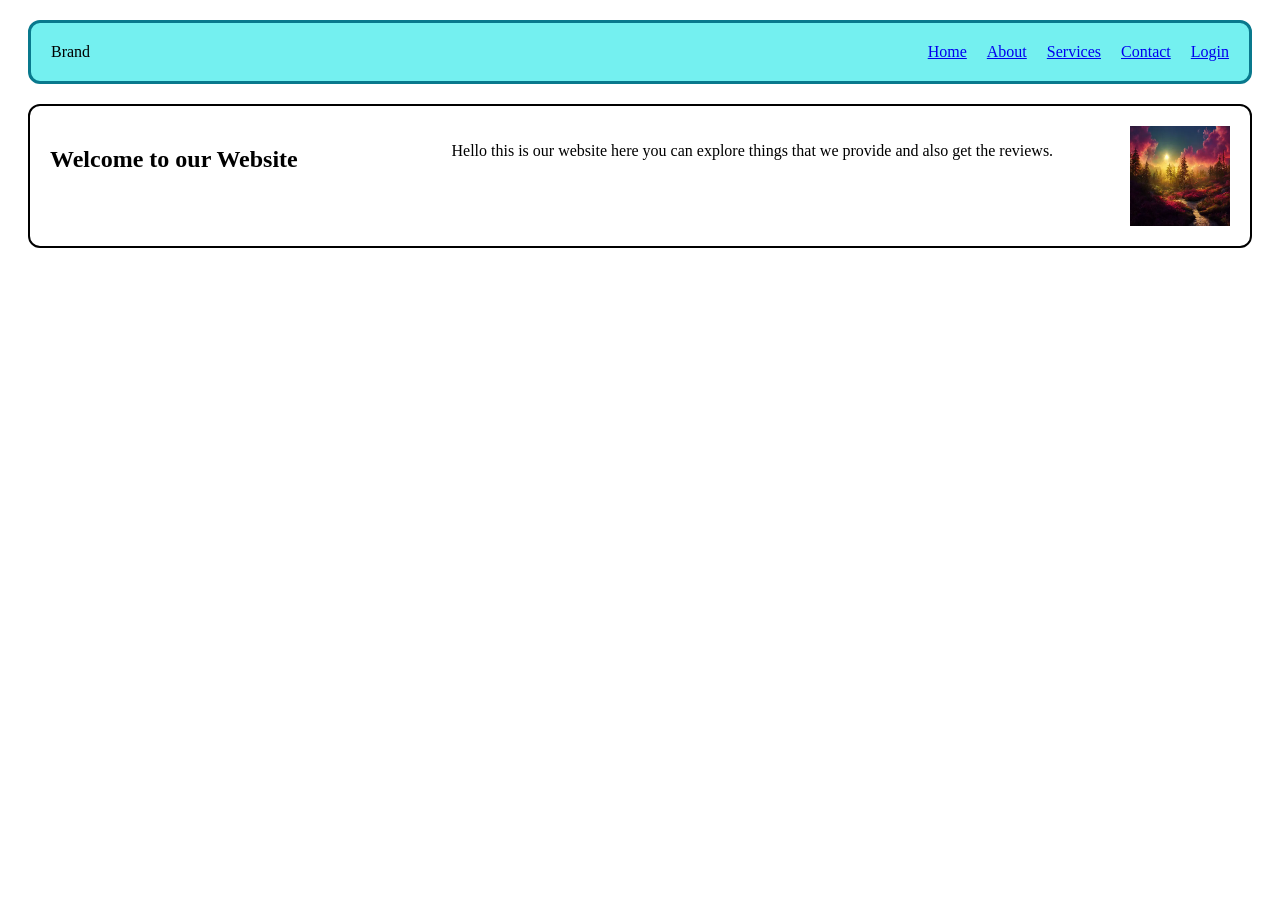
==== Day 9/Class/index.html @ b95fe198 "Day 9 Made NEVBAR for my website" ====
<!DOCTYPE html>
<html lang="en">
<head>
    <link rel="stylesheet" href="style.css">
    <meta charset="UTF-8">
    <meta name="viewport" content="width=device-width, initial-scale=1.0">
    <title>Day 9</title>
</head>
<body>

    <nav class="navbar">
        <div class="brand">Brand</div>
        <div class="nav-links">
            <a href="#">Home</a>
            <a href="#">About</a>
            <a href="#">Services</a>
            <a href="#">Contact</a>
            <a href="#">Login</a>
        </div>
    </nav>

    <nav class="section-a">
        <h1>Welcome to our Website</h1><br>
        <p>Hello this is our website here you can explore things that we provide and also get the reviews.</p>
        <img src="image/360_F_541392016_E88Qp4ohHwTuNdNHpSIBI7heYO2L4Gb2.webp" height="100px" width="100px">
    </nav>
</body>
</html>
---- Day 9/Class/style.css ----
.navbar{
    display: flex;
    justify-content: space-between;
    align-items: center;
    background-color: rgb(116, 240, 240);
    border: 3px solid rgb(9, 121, 141);
    border-radius: 12px;
    padding: 20px;
    margin: 20px;
}
.nav-links{
    display: flex;
    gap: 20px;
}
.section-a{
    display: flex;
    justify-content: space-between;
    border: 2px solid black;
    border-radius: 12px;
    padding: 20px;
    margin: 20px;
}
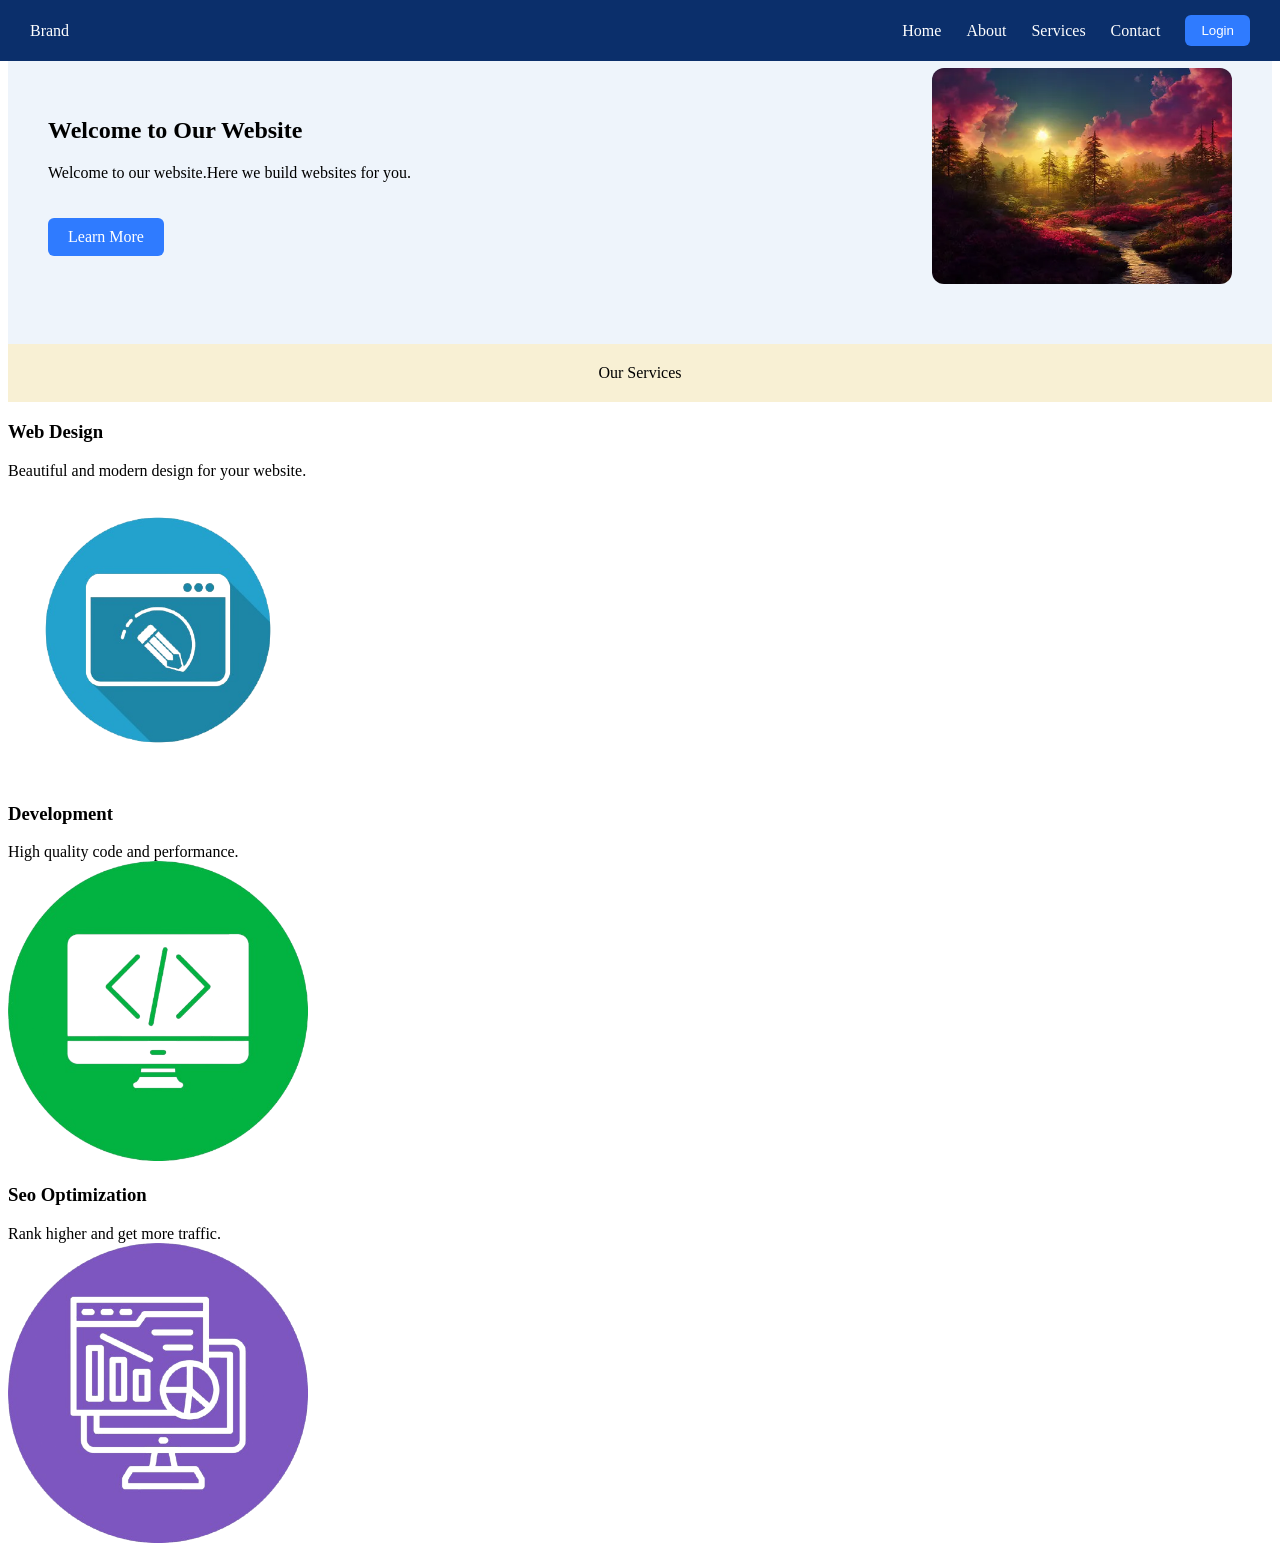
==== commit 68f4bc37: "Fixed navbar" ====
--- a/Day 9/Class/index.html
+++ b/Day 9/Class/index.html
@@ -15,14 +15,42 @@
             <a href="#">About</a>
             <a href="#">Services</a>
             <a href="#">Contact</a>
-            <a href="#">Login</a>
+            <button class="login-btn">Login</button>
         </div>
     </nav>
 
-    <nav class="section-a">
-        <h1>Welcome to our Website</h1><br>
-        <p>Hello this is our website here you can explore things that we provide and also get the reviews.</p>
-        <img src="image/360_F_541392016_E88Qp4ohHwTuNdNHpSIBI7heYO2L4Gb2.webp" height="100px" width="100px">
-    </nav>
+    <section class="hero">
+        <div class="hero-text">
+
+            <h1>Welcome to Our Website</h1>
+            <p>Welcome to our website.Here we build websites for you.</p>
+            <a href="#" class="hero-btn">Learn More</a>
+        </div>
+
+        <img src="image/360_F_541392016_E88Qp4ohHwTuNdNHpSIBI7heYO2L4Gb2.webp" alt="Scenery" class="hero-image">
+        </section>
+
+    <div class="our-services">Our Services</div>
+
+    <section class="services">
+        <div class="design">
+            <h3 id="web-des">Web Design</h3>
+            <div>Beautiful and modern design for your website.</div>
+            <img src="image/[base64].png" alt="Desktop" class="desktop">
+        </div>
+        <div class="development">
+            <h3 id="dev">Development</h3>
+            <div>High quality code and performance.</div>
+            <img src="image/[base64].png" alt="Web Development" class="webdev">
+        </div>
+        <div class="seo-opt">
+            <h3 id="seo">Seo Optimization</h3>
+            <div>Rank higher and get more traffic.</div>
+            <img src="image/[base64].png" alt="SEO Optimization" class="seo">
+
+
+        </div>
+    </section>
+
 </body>
 </html>
--- a/Day 9/Class/style.css
+++ b/Day 9/Class/style.css
@@ -1,22 +1,84 @@
-.navbar{
+.navbar {
+    position: fixed;
+    top: 0;
+    left: 0;
+    width: 100%;
+    padding: 15px 30px;
+    box-sizing: border-box;
     display: flex;
     justify-content: space-between;
     align-items: center;
-    background-color: rgb(116, 240, 240);
-    border: 3px solid rgb(9, 121, 141);
+
+    background: #0B2F6B;
+    color: white;
+}
+
+.nav-links {
+    display: flex;
+    align-items: center;
+    gap: 25px;
+}
+
+.nav-links a {
+    color: white;
+    text-decoration: none;
+}
+
+.login-btn {
+    padding: 8px 16px;
+    border: none;
+    border-radius: 6px;
+    background: #2F7BFF;
+    color: white;
+    cursor: pointer;
+}
+button:hover{
+    background-color: rgb(100, 179, 245);
+}
+.hero {
+    display: flex;
+    justify-content: space-between;
+    align-items: center;
+    gap: 40px;
+    padding: 60px 40px;
+    background: #EEF4FB;
+}
+
+.hero-text {
+    flex: 1;
+}
+
+.hero-image {
+    width: 300px;
     border-radius: 12px;
-    padding: 20px;
-    margin: 20px;
 }
-.nav-links{
+
+.hero-btn {
+    display: inline-block;
+    margin-top: 20px;
+    padding: 10px 20px;
+    background: #2F7BFF;
+    color: white;
+    text-decoration: none;
+    border-radius: 6px;
+}
+.our-services{
     display: flex;
     gap: 20px;
+    padding: 20px 10px;
+    background: #F8F0D4;
+    align-items: center;
+    justify-content: center;
 }
-.section-a{
-    display: flex;
-    justify-content: space-between;
-    border: 2px solid black;
+.desktop {
+    width: 300px;
     border-radius: 12px;
-    padding: 20px;
-    margin: 20px;
 }
+.seo {
+    width: 300px;
+    border-radius: 12px;
+}
+.webdev{
+    width: 300px;
+    border-radius: 12px;
+}
